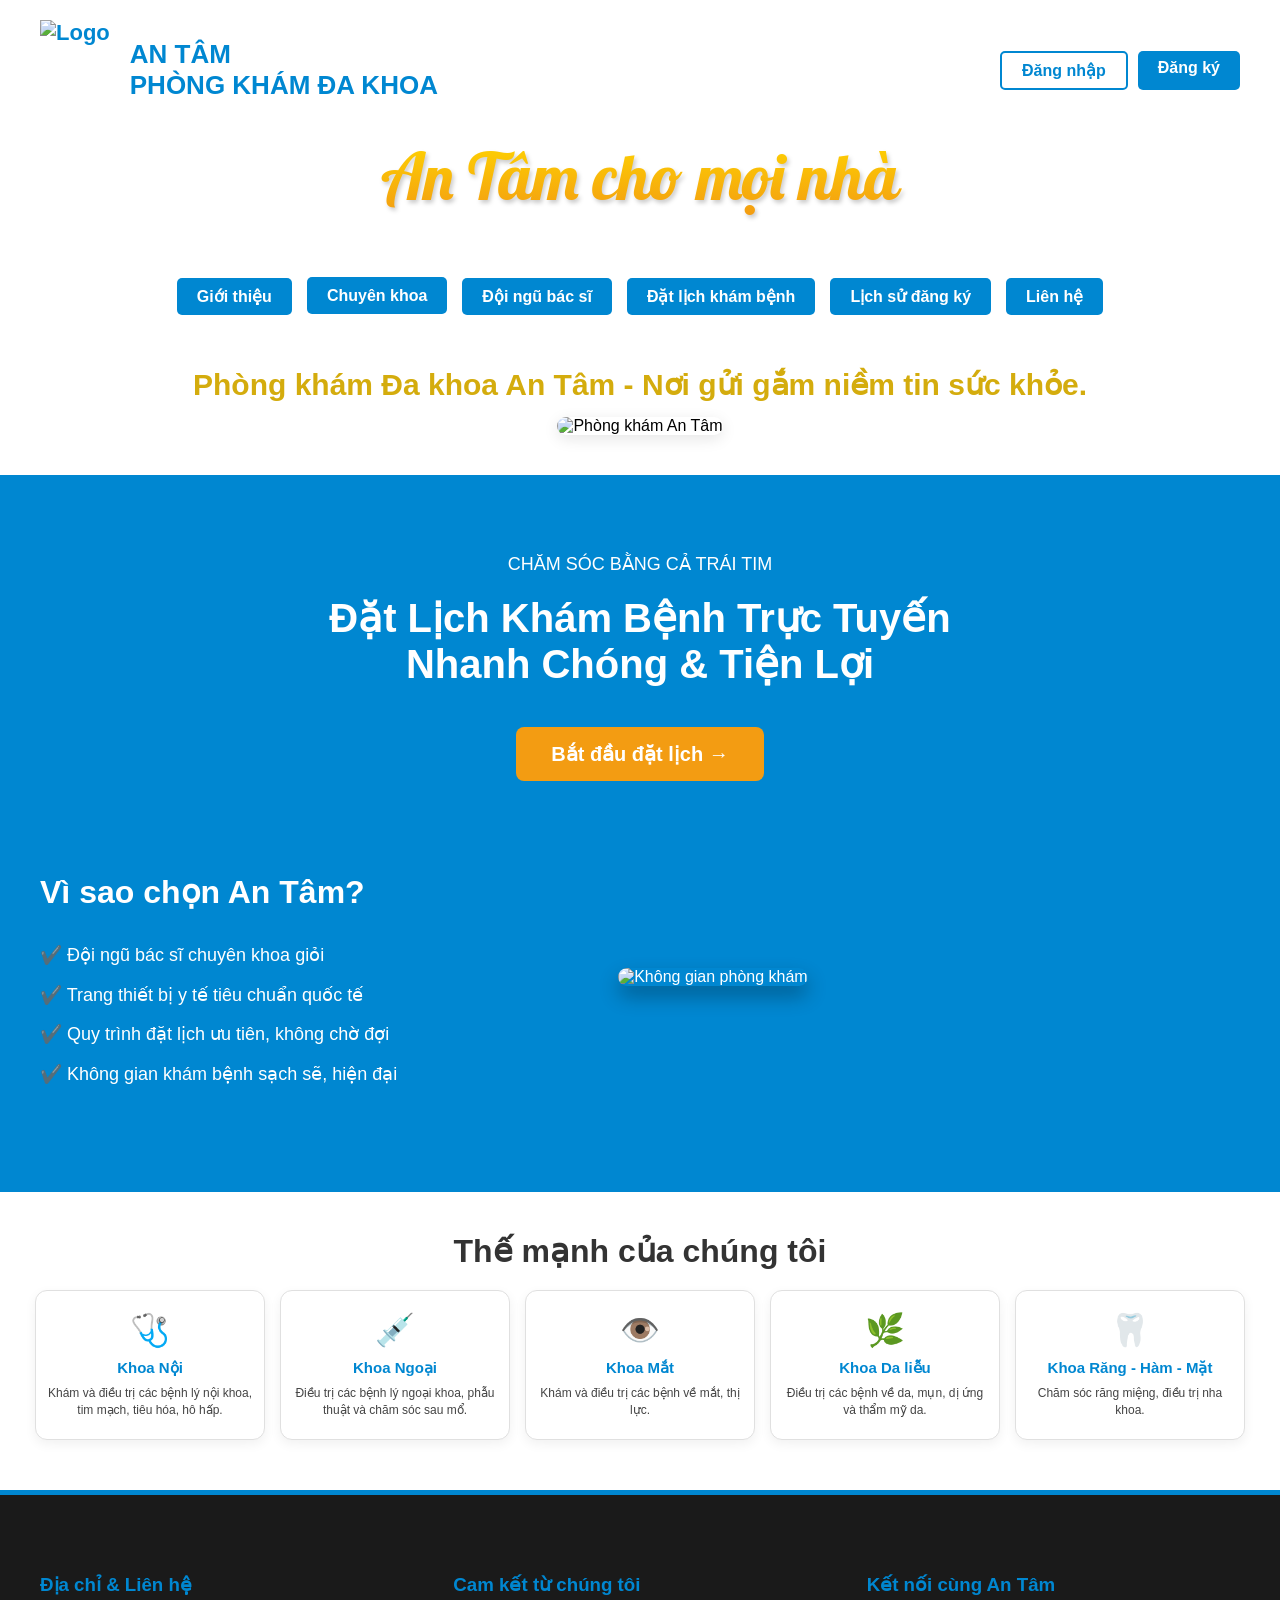
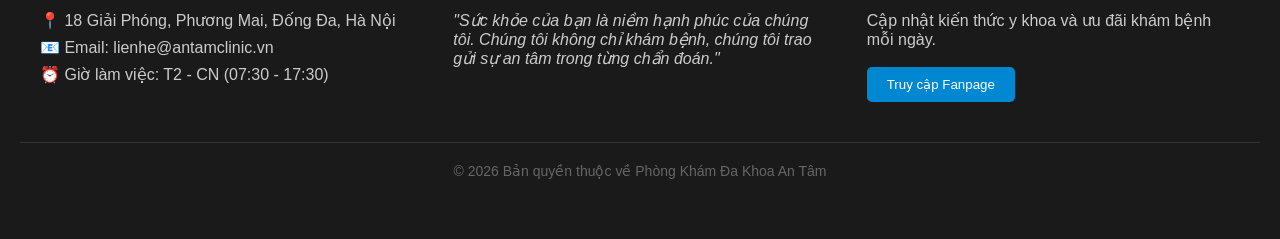
==== src/main/resources/templates/index.html @ 987f3673 "Day code len github" ====
<!DOCTYPE html>
<html lang="vi">
<head>
    <meta charset="UTF-8">
    <title>Phòng Khám Đa Khoa An Tâm</title>
    <link rel="stylesheet" href="cot.css">
    <link href="https://fonts.googleapis.com/css2?family=Lobster&display=swap" rel="stylesheet">
    <style>
        :root { 
            --blue-main: #0087d1; 
            --bright-yellow: #FFD700; 
            --text-gray: #cccccc;
        }
        body { margin: 0; padding: 0; font-family: Arial, sans-serif; }

        /* --- HEADER --- */
        header { background: white; padding: 20px; }
        .top-bar { display: flex; justify-content: space-between; align-items: center; max-width: 1200px; margin: auto; }
        .logo-section { display: flex; align-items: center; gap: 20px; color: var(--blue-main); font-weight: 800; font-size: 22px; }
        .logo-section img { height: 100px; }
        .logo-section div { font-size: 26px; line-height: 1.2; }
        
        .slogan { font-family: 'Lobster', cursive; font-size: 65px; text-align: center; background: linear-gradient(to bottom, #FFD700, #F39C12); -webkit-background-clip: text; -webkit-text-fill-color: transparent; filter: drop-shadow(2px 3px 2px rgba(0,0,0,0.2)); margin: 15px 0; }
        
        .auth-buttons { display: flex; gap: 10px; }
        .btn-auth { padding: 8px 20px; border: 2px solid var(--blue-main); background: white; color: var(--blue-main); font-weight: bold; cursor: pointer; border-radius: 5px; text-decoration: none; display: inline-block; }
        .btn-login { padding: 8px 20px; border: 2px solid var(--blue-main); background: white; color: var(--blue-main); font-weight: bold; border-radius: 5px; text-decoration: none; display: inline-block; }
        .btn-register { background: var(--blue-main); color: white; padding: 8px 20px; font-weight: bold; border-radius: 5px; text-decoration: none; display: inline-block; }

        /* --- MENU --- */
        nav { padding: 20px; text-align: center; }
        nav ul { display: flex; justify-content: center; gap: 15px; list-style: none; padding: 0; position: relative; }
        nav ul li a { background-color: var(--blue-main); color: white; padding: 10px 20px; text-decoration: none; border-radius: 5px; font-weight: bold; transition: 0.3s; }
        nav ul li a:hover { background-color: #005f93; }

        /* --- CSS CHO MENU THẢ XUỐNG (DROPDOWN) --- */
        nav ul li.dropdown {
            position: relative;
        }

        nav ul li.dropdown .dropdown-menu {
            display: none;
            position: absolute;
            top: 100%;
            left: 0;
            background-color: #ffffff;
            min-width: 240px;
            box-shadow: 0px 8px 20px rgba(0, 0, 0, 0.15);
            border-radius: 8px;
            padding: 10px 0;
            z-index: 9999;
            list-style: none;
            text-align: left;
            margin-top: 5px;
        }

        nav ul li.dropdown .dropdown-menu li {
            width: 100%;
            margin: 0;
        }

        nav ul li.dropdown .dropdown-menu li a {
            background-color: transparent !important;
            color: #333333 !important;
            padding: 10px 20px !important;
            display: block !important;
            font-weight: 500 !important;
            border-radius: 0 !important;
            white-space: nowrap;
        }

        nav ul li.dropdown .dropdown-menu li a:hover {
            background-color: #f0f7ff !important;
            color: var(--blue-main) !important;
        }

        nav ul li.dropdown:hover .dropdown-menu {
            display: block;
        }

        /* --- BANNER CHÍNH --- */
        .slogan-vang { color: #d4ac0d; font-size: 30px; font-weight: bold; text-align: center; margin: 25px 0 15px 0; }
        .banner-img { text-align: center; margin-bottom: 40px; }
        .banner-img img { width: 100%; max-width: 900px; border-radius: 10px; box-shadow: 0 4px 15px rgba(0,0,0,0.1); }

        /* --- CONTENT BANNER --- */
        .content-banner { background-color: var(--blue-main); color: white; text-align: center; padding: 60px 20px; }
        .content-banner h2 { font-size: 40px; margin: 20px 0; }
        .content-banner p { font-size: 18px; }
        .btn-start { background-color: #f39c12; color: white; padding: 15px 35px; border: none; border-radius: 8px; font-size: 20px; font-weight: bold; cursor: pointer; margin-top: 20px; }
        
        .info-grid { display: flex; max-width: 1200px; margin: 40px auto 0 auto; align-items: center; gap: 60px; padding: 20px; text-align: left; }
        .info-left { flex: 1; }
        .info-left h3 { font-size: 32px !important; margin-bottom: 25px; }
        .info-left ul { font-size: 18px; line-height: 2.2; list-style: none; padding: 0; }
        .info-right { flex: 1.2; }
        .info-right img { width: 100%; border-radius: 15px; box-shadow: 0 10px 20px rgba(0,0,0,0.3); }

        /* --- 5 KHOA THẾ MẠNH --- */
        .tieu-de-trang { text-align: center; font-size: 32px; color: #333; margin: 40px 0 20px 0; }
        .khoa-container {
            display: flex;
            justify-content: space-between;
            gap: 15px;
            max-width: 1250px;
            margin: 0 auto 50px auto;
            padding: 0 20px;
            box-sizing: border-box;
        }
        .khoa-item {
            flex: 1;
            background-color: #ffffff;
            border: 1px solid #e0e0e0;
            border-radius: 12px;
            padding: 20px 10px;
            text-align: center;
            box-shadow: 0 4px 12px rgba(0,0,0,0.06);
            display: flex;
            flex-direction: column;
            align-items: center;
            transition: all 0.3s ease;
        }
        .khoa-icon { font-size: 32px; margin-bottom: 10px; }
        .khoa-item strong { color: var(--blue-main); font-size: 15px; display: block; margin-bottom: 8px; }
        .khoa-item p { color: #444; font-size: 12px; line-height: 1.4; margin: 0; }
        .khoa-item:hover { transform: translateY(-5px); border-color: var(--blue-main); box-shadow: 0 6px 18px rgba(0,119,194,0.15); }

        /* --- FOOTER ĐEN --- */
        .footer-section { background-color: #1a1a1a; color: #ffffff; padding: 60px 20px; border-top: 5px solid var(--blue-main); }
        .footer-container { display: flex; max-width: 1200px; margin: auto; gap: 40px; }
        .footer-box { flex: 1; }
        .footer-box h3 { color: var(--blue-main); margin-bottom: 15px; }
        .footer-box p { color: var(--text-gray); margin: 8px 0; }
        .btn-social { background: var(--blue-main); color: white; border: none; padding: 10px 20px; cursor: pointer; border-radius: 5px; margin-top: 10px; }
        .copyright { text-align: center; margin-top: 40px; font-size: 14px; color: #666; border-top: 1px solid #333; padding-top: 20px; }
    </style>
</head>
<body>

    <header>
        <div class="top-bar">
            <div class="logo-section">
                <img src="/l2.jpeg" alt="Logo">
                <div>AN TÂM<br>PHÒNG KHÁM ĐA KHOA</div>
            </div>
            <div class="auth-buttons">
                <a href="/dang_nhap" class="btn-login">Đăng nhập</a>
                <a href="/dang_ky" class="btn-register">Đăng ký</a>
            </div>
        </div>
        <div class="slogan">An Tâm cho mọi nhà</div>
    </header>

<nav>
    <ul>
        <li><a href="/gioi_thieu">Giới thiệu</a></li>
        <li class="dropdown">
            <a href="#">Chuyên khoa</a>
            <ul class="dropdown-menu">
                <li><a href="/khoa_noi">Khoa Nội</a></li>
                <li><a href="/khoa_ngoai">Khoa Ngoại</a></li>
                <li><a href="/khoa_mat">Khoa Mắt</a></li>
                <li><a href="/khoa_da_lieu">Khoa Da liễu</a></li>
                <li><a href="/khoa_rang_ham_mat">Khoa Răng - Hàm - Mặt</a></li>
            </ul>
        </li>
        <li><a href="/doi_ngu_bac_si">Đội ngũ bác sĩ</a></li>
        <li><a href="/dat_lich_kham_benh"> Đặt lịch khám bệnh</a></li>
        <li><a href="/lich_su_dang_ky">Lịch sử đăng ký </a></li>
        <li><a href="/lien_he">Liên hệ</a></li>
    </ul>
</nav>

    <!-- Slogan phụ và Ảnh trang chủ -->
    <p class="slogan-vang">Phòng khám Đa khoa An Tâm - Nơi gửi gắm niềm tin sức khỏe.</p>
    <div class="banner-img">
        <img src="anh_trang_chu.png" alt="Phòng khám An Tâm">
    </div>

    <section class="content-banner">
        <p>CHĂM SÓC BẰNG CẢ TRÁI TIM</p>
        <h2>Đặt Lịch Khám Bệnh Trực Tuyến<br>Nhanh Chóng & Tiện Lợi</h2>
        <button class="btn-start">Bắt đầu đặt lịch →</button>

        <div class="info-grid">
            <div class="info-left">
                <h3>Vì sao chọn An Tâm?</h3>
                <ul>
                    <li>✔️ Đội ngũ bác sĩ chuyên khoa giỏi</li>
                    <li>✔️ Trang thiết bị y tế tiêu chuẩn quốc tế</li>
                    <li>✔️ Quy trình đặt lịch ưu tiên, không chờ đợi</li>
                    <li>✔️ Không gian khám bệnh sạch sẽ, hiện đại</li>
                </ul>
            </div>
            <div class="info-right">
                <img src="/anh_bia.jpeg" alt="Không gian phòng khám">
            </div>
        </div>
    </section>
         
    <!-- Phần 5 khoa thế mạnh chia 5 cột song song -->
    <h3 class="tieu-de-trang">Thế mạnh của chúng tôi</h3>
    <div class="khoa-container">
        <div class="khoa-item">
            <div class="khoa-icon">🩺</div>
            <strong>Khoa Nội</strong>
            <p>Khám và điều trị các bệnh lý nội khoa, tim mạch, tiêu hóa, hô hấp.</p>
        </div>
        <div class="khoa-item">
            <div class="khoa-icon">💉</div>
            <strong>Khoa Ngoại</strong>
            <p>Điều trị các bệnh lý ngoại khoa, phẫu thuật và chăm sóc sau mổ.</p>
        </div>
        <div class="khoa-item">
            <div class="khoa-icon">👁️</div>
            <strong>Khoa Mắt</strong>
            <p>Khám và điều trị các bệnh về mắt, thị lực.</p>
        </div>
        <div class="khoa-item">
            <div class="khoa-icon">🌿</div>
            <strong>Khoa Da liễu</strong>
            <p>Điều trị các bệnh về da, mụn, dị ứng và thẩm mỹ da.</p>
        </div>
        <div class="khoa-item">
            <div class="khoa-icon">🦷</div>
            <strong>Khoa Răng - Hàm - Mặt</strong>
            <p>Chăm sóc răng miệng, điều trị nha khoa.</p>
        </div>
    </div>

    <footer class="footer-section">
        <div class="footer-container">
            <div class="footer-box">
                <h3>Địa chỉ & Liên hệ</h3>
                <p>📍 18 Giải Phóng, Phương Mai, Đống Đa, Hà Nội</p>
                <p>📧 Email: lienhe@antamclinic.vn</p>
                <p>⏰ Giờ làm việc: T2 - CN (07:30 - 17:30)</p>
            </div>
            <div class="footer-box">
                <h3>Cam kết từ chúng tôi</h3>
                <p style="font-style: italic;">"Sức khỏe của bạn là niềm hạnh phúc của chúng tôi. Chúng tôi không chỉ khám bệnh, chúng tôi trao gửi sự an tâm trong từng chẩn đoán."</p>
            </div>
            <div class="footer-box">
                <h3>Kết nối cùng An Tâm</h3>
                <p>Cập nhật kiến thức y khoa và ưu đãi khám bệnh mỗi ngày.</p>
                <button class="btn-social">Truy cập Fanpage</button>
            </div>
        </div>
        <div class="copyright">© 2026 Bản quyền thuộc về Phòng Khám Đa Khoa An Tâm</div>
    </footer>

</body>
</html>
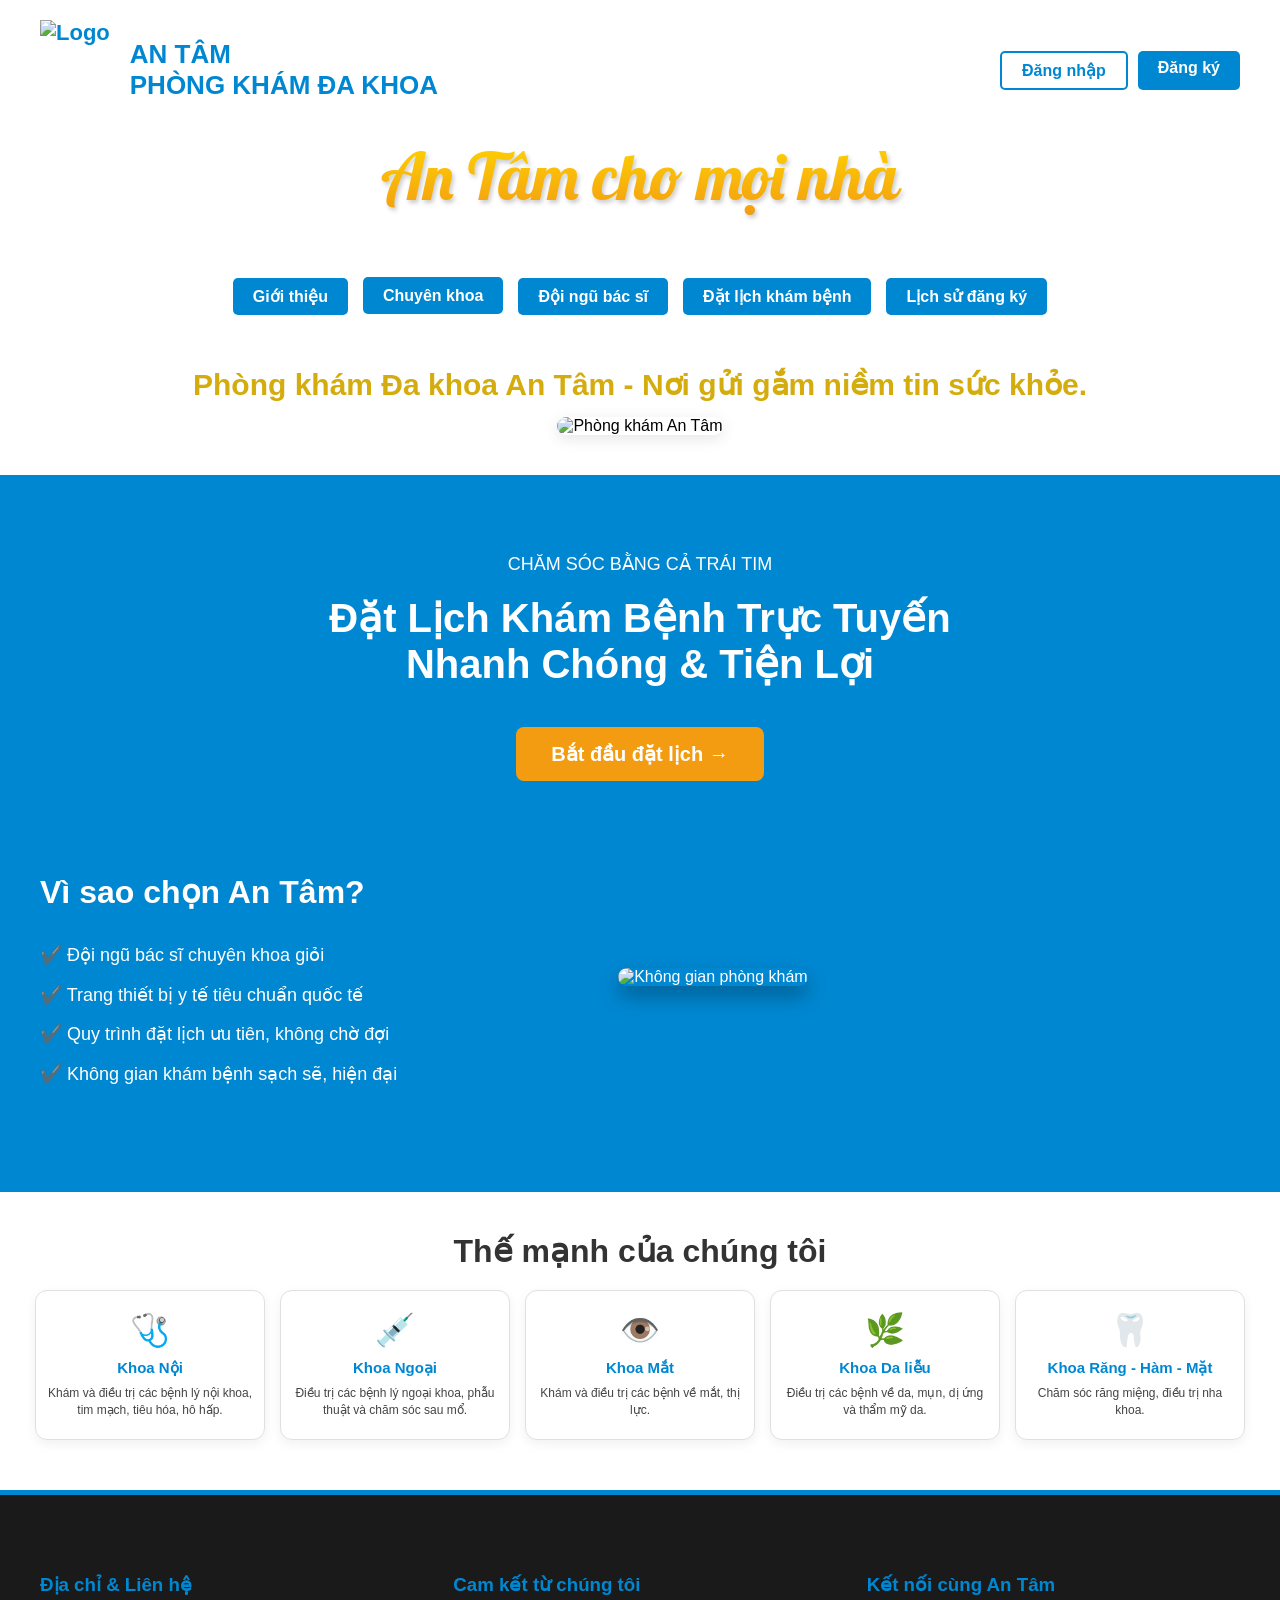
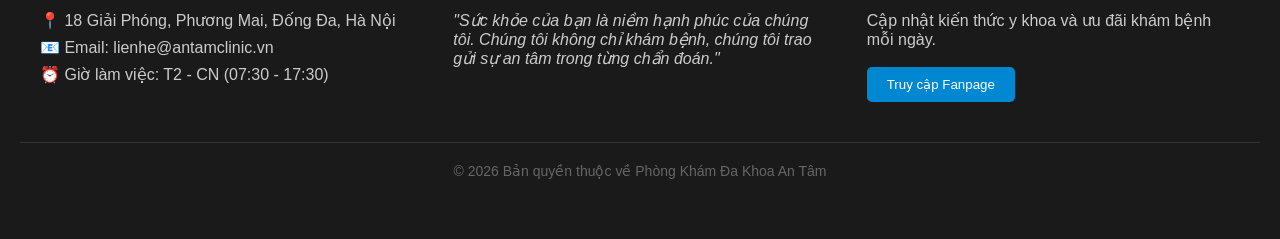
==== commit 3bfa6e81: "Cap nhat code moi" ====
--- a/src/main/resources/templates/index.html
+++ b/src/main/resources/templates/index.html
@@ -167,7 +167,7 @@
         <li><a href="/doi_ngu_bac_si">Đội ngũ bác sĩ</a></li>
         <li><a href="/dat_lich_kham_benh"> Đặt lịch khám bệnh</a></li>
         <li><a href="/lich_su_dang_ky">Lịch sử đăng ký </a></li>
-        <li><a href="/lien_he">Liên hệ</a></li>
+        
     </ul>
 </nav>
 
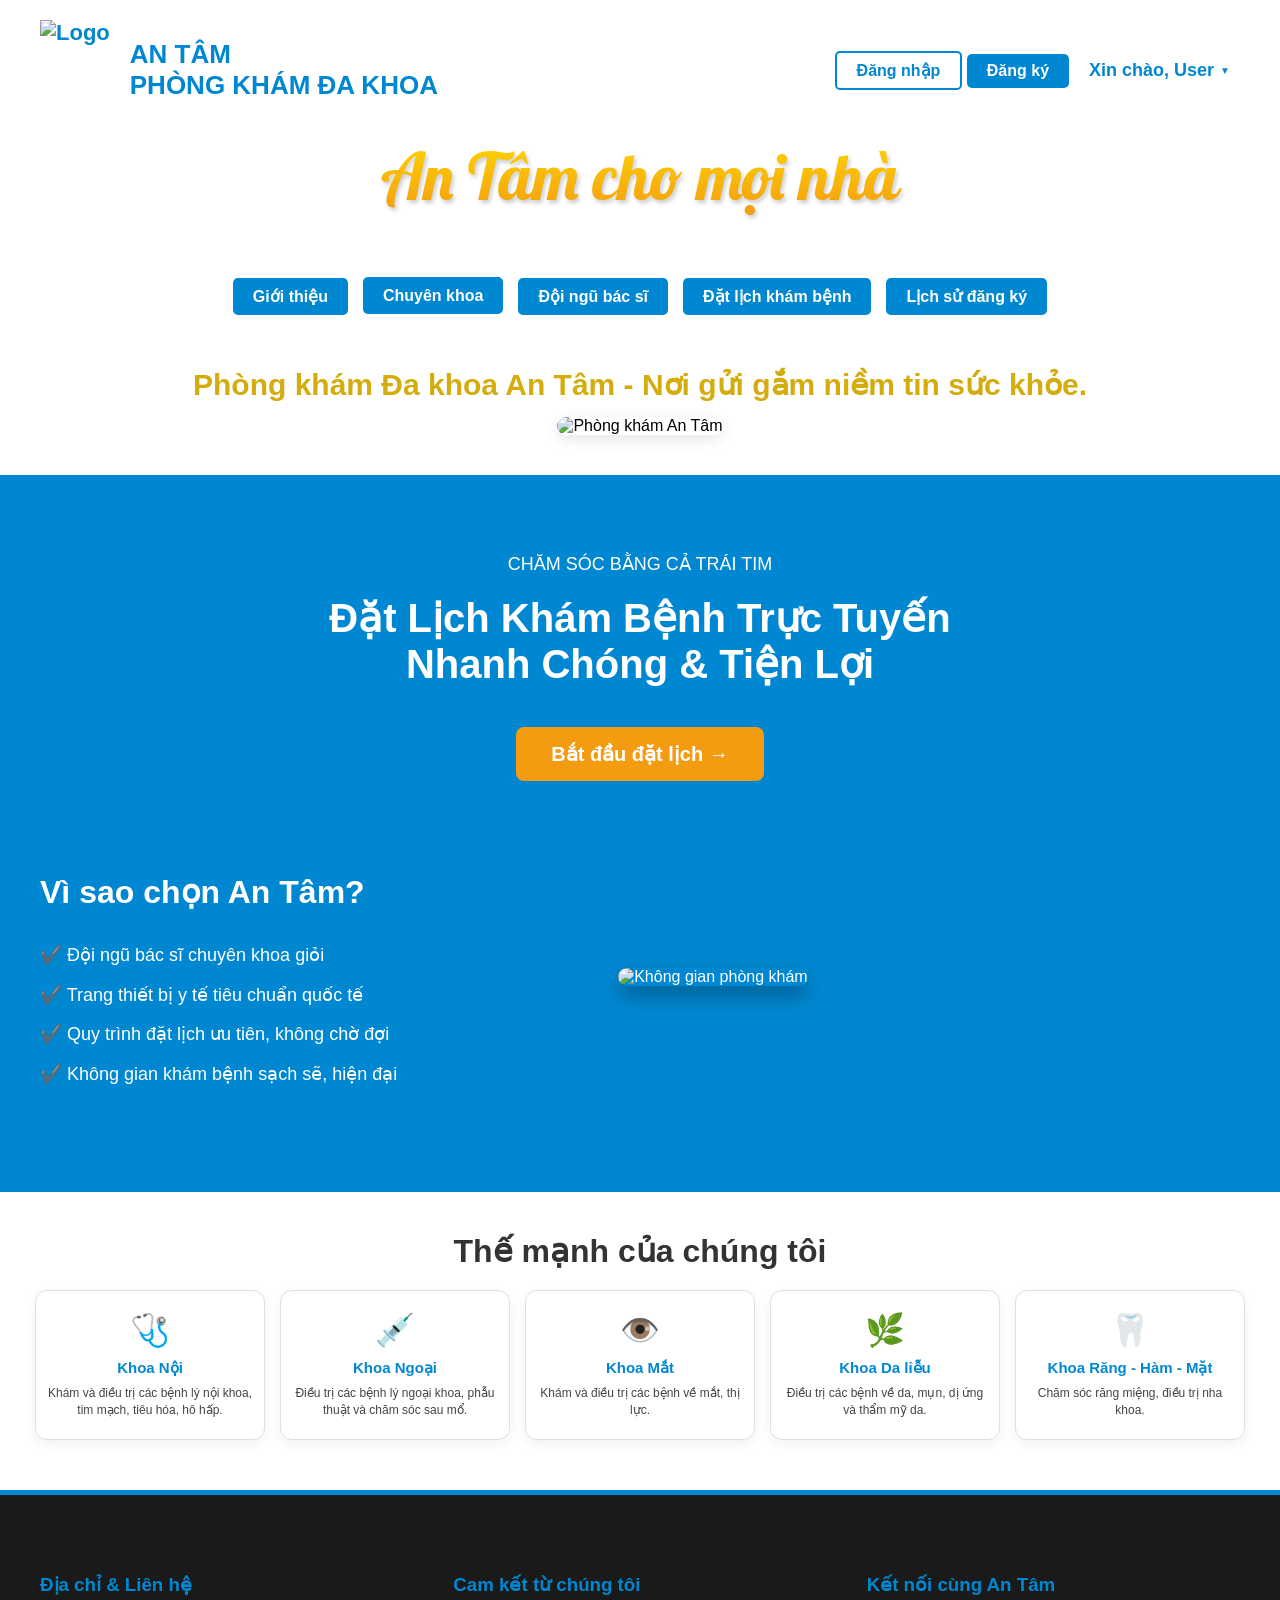
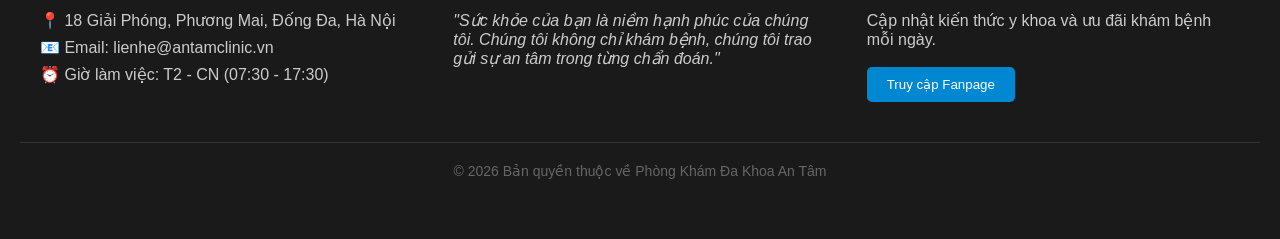
==== commit dbf9b7cc: "update code" ====
--- a/src/main/resources/templates/index.html
+++ b/src/main/resources/templates/index.html
@@ -1,5 +1,5 @@
 <!DOCTYPE html>
-<html lang="vi">
+<html lang="vi" xmlns:th="http://www.thymeleaf.org">
 <head>
     <meta charset="UTF-8">
     <title>Phòng Khám Đa Khoa An Tâm</title>
@@ -22,18 +22,88 @@
         
         .slogan { font-family: 'Lobster', cursive; font-size: 65px; text-align: center; background: linear-gradient(to bottom, #FFD700, #F39C12); -webkit-background-clip: text; -webkit-text-fill-color: transparent; filter: drop-shadow(2px 3px 2px rgba(0,0,0,0.2)); margin: 15px 0; }
         
-        .auth-buttons { display: flex; gap: 10px; }
+        .auth-buttons { display: flex; gap: 10px; align-items: center; position: relative; }
         .btn-auth { padding: 8px 20px; border: 2px solid var(--blue-main); background: white; color: var(--blue-main); font-weight: bold; cursor: pointer; border-radius: 5px; text-decoration: none; display: inline-block; }
         .btn-login { padding: 8px 20px; border: 2px solid var(--blue-main); background: white; color: var(--blue-main); font-weight: bold; border-radius: 5px; text-decoration: none; display: inline-block; }
         .btn-register { background: var(--blue-main); color: white; padding: 8px 20px; font-weight: bold; border-radius: 5px; text-decoration: none; display: inline-block; }
-
-        /* --- MENU --- */
+        
+        /* --- CSS CHO MENU USER DROPDOWN & CHỮ TO --- */
+        .user-dropdown-container {
+            position: relative;
+            display: inline-block;
+        }
+
+        .user-welcome { 
+            font-weight: bold; 
+            color: var(--blue-main); 
+            font-size: 18px; /* Tăng kích thước chữ to hơn */
+            cursor: pointer;
+            padding: 5px 10px;
+            display: flex;
+            align-items: center;
+            gap: 6px;
+        }
+
+        /* Tạo mũi tên trỏ xuống cạnh tên người dùng */
+        .user-welcome::after {
+            content: "▼";
+            font-size: 10px;
+            transition: transform 0.3s ease;
+        }
+
+        /* Menu ẩn chứa nút đăng xuất */
+        .user-dropdown-menu {
+            display: none;
+            position: absolute;
+            right: 0;
+            top: 100%;
+            background-color: #ffffff;
+            min-width: 160px;
+            box-shadow: 0px 8px 20px rgba(0, 0, 0, 0.15);
+            border-radius: 8px;
+            padding: 8px 0;
+            z-index: 9999;
+            list-style: none;
+            text-align: left;
+            margin-top: 5px;
+        }
+
+        .user-dropdown-menu li {
+            width: 100%;
+            margin: 0;
+        }
+
+        .user-dropdown-menu li a {
+            background-color: transparent !important;
+            color: #e74c3c !important; /* Đổi màu chữ đăng xuất thành đỏ */
+            padding: 10px 20px !important;
+            display: block !important;
+            font-weight: bold !important;
+            text-decoration: none;
+            border-radius: 0 !important;
+            white-space: nowrap;
+        }
+
+        .user-dropdown-menu li a:hover {
+            background-color: #fff5f5 !important;
+        }
+
+        /* Hiển thị menu khi rê chuột vào khu vực tên người dùng */
+        .user-dropdown-container:hover .user-dropdown-menu {
+            display: block;
+        }
+
+        .user-dropdown-container:hover .user-welcome::after {
+            transform: rotate(180deg); /* Xoay ngược mũi tên khi mở menu */
+        }
+
+        /* --- MENU CHÍNH --- */
         nav { padding: 20px; text-align: center; }
         nav ul { display: flex; justify-content: center; gap: 15px; list-style: none; padding: 0; position: relative; }
         nav ul li a { background-color: var(--blue-main); color: white; padding: 10px 20px; text-decoration: none; border-radius: 5px; font-weight: bold; transition: 0.3s; }
         nav ul li a:hover { background-color: #005f93; }
 
-        /* --- CSS CHO MENU THẢ XUỐNG (DROPDOWN) --- */
+        /* --- CSS CHO MENU THẢ XUỐNG (DROPDOWN) CHUYÊN KHOA --- */
         nav ul li.dropdown {
             position: relative;
         }
@@ -87,7 +157,8 @@
         .content-banner { background-color: var(--blue-main); color: white; text-align: center; padding: 60px 20px; }
         .content-banner h2 { font-size: 40px; margin: 20px 0; }
         .content-banner p { font-size: 18px; }
-        .btn-start { background-color: #f39c12; color: white; padding: 15px 35px; border: none; border-radius: 8px; font-size: 20px; font-weight: bold; cursor: pointer; margin-top: 20px; }
+        .btn-start { background-color: #f39c12; color: white; padding: 15px 35px; border: none; border-radius: 8px; font-size: 20px; font-weight: bold; cursor: pointer; margin-top: 20px; text-decoration: none; display: inline-block; transition: 0.3s; }
+        .btn-start:hover { background-color: #d68910; }
         
         .info-grid { display: flex; max-width: 1200px; margin: 40px auto 0 auto; align-items: center; gap: 60px; padding: 20px; text-align: left; }
         .info-left { flex: 1; }
@@ -143,9 +214,24 @@
                 <img src="/l2.jpeg" alt="Logo">
                 <div>AN TÂM<br>PHÒNG KHÁM ĐA KHOA</div>
             </div>
+            
+            <!-- Phần hiển thị nút Đăng nhập/Đăng ký HOẶC Xin chào kèm Dropdown Đăng xuất -->
             <div class="auth-buttons">
-                <a href="/dang_nhap" class="btn-login">Đăng nhập</a>
-                <a href="/dang_ky" class="btn-register">Đăng ký</a>
+                <!-- Hiển thị khi CHƯA đăng nhập -->
+                <th:block th:if="${session.tenNguoiDung == null}">
+                    <a href="/dang_nhap" class="btn-login">Đăng nhập</a>
+                    <a href="/dang_ky" class="btn-register">Đăng ký</a>
+                </th:block>
+
+                <!-- Hiển thị khi ĐÃ đăng nhập thành công (Có tên to, mũi tên và menu xổ xuống) -->
+                <th:block th:if="${session.tenNguoiDung != null}">
+                    <div class="user-dropdown-container">
+                        <div class="user-welcome" th:text="'Xin chào, ' + ${session.tenNguoiDung}">Xin chào, User</div>
+                        <ul class="user-dropdown-menu">
+                            <li><a href="/dang_xuat">Đăng xuất</a></li>
+                        </ul>
+                    </div>
+                </th:block>
             </div>
         </div>
         <div class="slogan">An Tâm cho mọi nhà</div>
@@ -167,7 +253,6 @@
         <li><a href="/doi_ngu_bac_si">Đội ngũ bác sĩ</a></li>
         <li><a href="/dat_lich_kham_benh"> Đặt lịch khám bệnh</a></li>
         <li><a href="/lich_su_dang_ky">Lịch sử đăng ký </a></li>
-        
     </ul>
 </nav>
 
@@ -180,7 +265,9 @@
     <section class="content-banner">
         <p>CHĂM SÓC BẰNG CẢ TRÁI TIM</p>
         <h2>Đặt Lịch Khám Bệnh Trực Tuyến<br>Nhanh Chóng & Tiện Lợi</h2>
-        <button class="btn-start">Bắt đầu đặt lịch →</button>
+        
+        <!-- Nút bấm đã được chuyển thành thẻ a để trỏ về trang đặt lịch -->
+        <a href="/dat_lich_kham_benh" class="btn-start">Bắt đầu đặt lịch →</a>
 
         <div class="info-grid">
             <div class="info-left">
